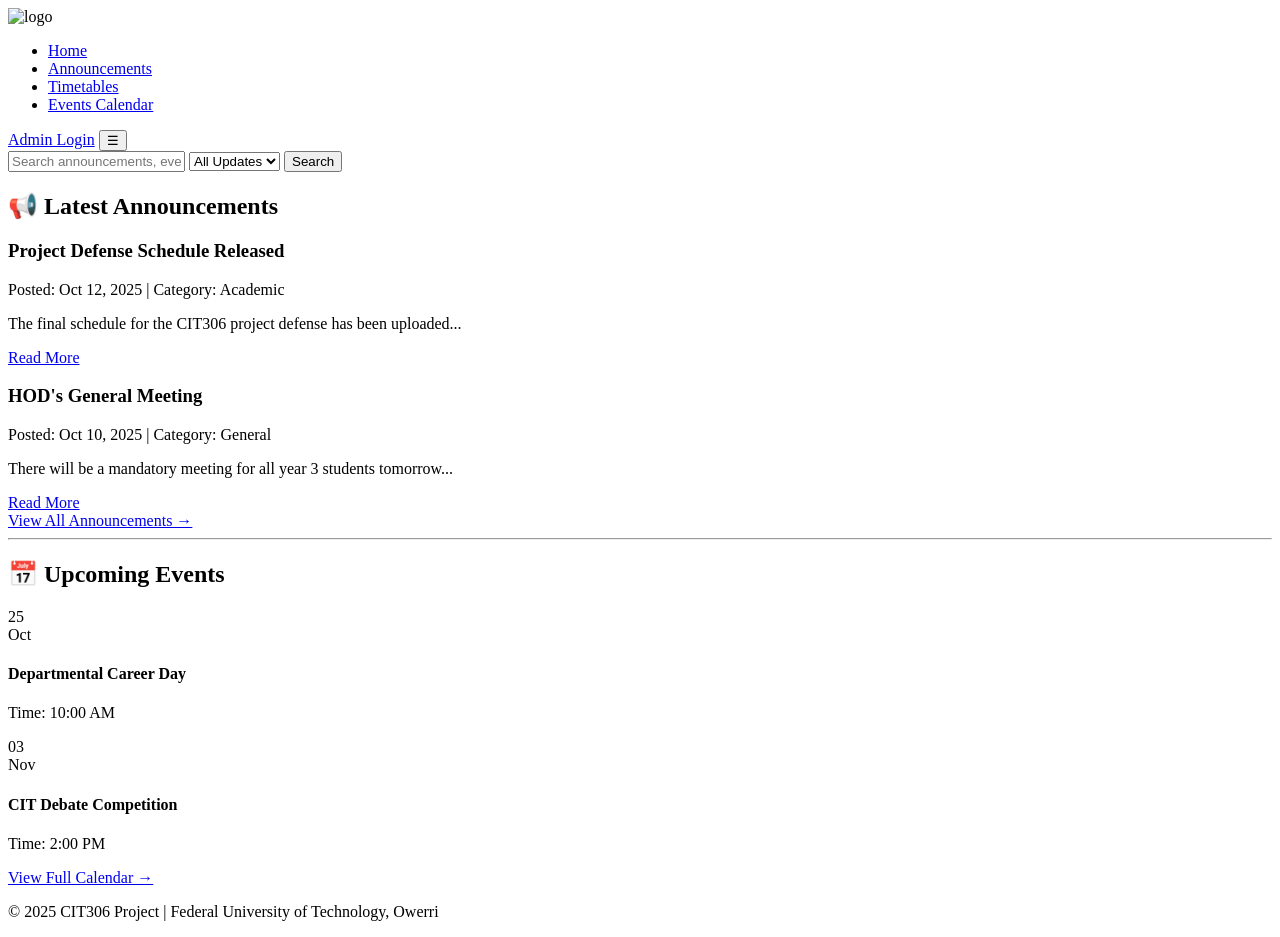
==== index.html @ 0664c2f0 "Add files via upload main pages" ====
<!DOCTYPE html>
<html lang="en">
<head>
    <meta charset="UTF-8">
    <meta name="viewport" content="width=device-width, initial-scale=1.0">
    <title>Departmental Student Information Board</title>
    <link rel="stylesheet" href="assets/css/style.css">
    <link rel="stylesheet" href="assets/css/responsive.css">
</head>
<body>
    <header>
        <div class="logo">
            <img src="assets/images/logo.png" alt="logo">
        </div>
        <nav>
            <ul>
                <li><a href="index.html" class="active">Home</a></li>
                <li><a href="announcements.html">Announcements</a></li>
                <li><a href="timetable.html">Timetables</a></li>
                <li><a href="events.html">Events Calendar</a></li>
            </ul>
        </nav>
        <a href="admin-login.html" class="admin-link">Admin Login</a>
        <button class="menu-toggle">☰</button>
    </header>

    <main class="container">
        <section class="search-filter-bar">
            <input type="text" id="search-input" placeholder="Search announcements, events...">
            <select id="filter-category">
                <option value="">All Updates</option>
                <option value="academic">Academic</option>
                <option value="event">Events</option>
                <option value="general">General</option>
            </select>
            <button onclick="performSearch()">Search</button>
        </section>

        <section class="info-board">
            <h2>📢 Latest Announcements</h2>
            <div id="announcements-list" class="card-container">
                <article class="notice-card">
                    <h3>Project Defense Schedule Released</h3>
                    <p class="date">Posted: Oct 12, 2025 | Category: Academic</p>
                    <p>The final schedule for the CIT306 project defense has been uploaded...</p>
                    <a href="#" class="read-more">Read More</a>
                </article>
                <article class="notice-card">
                    <h3>HOD's General Meeting</h3>
                    <p class="date">Posted: Oct 10, 2025 | Category: General</p>
                    <p>There will be a mandatory meeting for all year 3 students tomorrow...</p>
                    <a href="#" class="read-more">Read More</a>
                </article>
            </div>
            <a href="announcements.html" class="view-all-btn">View All Announcements →</a>

            <hr>

            <h2>📅 Upcoming Events</h2>
            <div id="events-preview" class="event-preview-container">
                <div class="event-item">
                    <span class="event-date">25<br>Oct</span>
                    <h4>Departmental Career Day</h4>
                    <p>Time: 10:00 AM</p>
                </div>
                <div class="event-item">
                    <span class="event-date">03<br>Nov</span>
                    <h4>CIT Debate Competition</h4>
                    <p>Time: 2:00 PM</p>
                </div>
            </div>
            <a href="events.html" class="view-all-btn">View Full Calendar →</a>
        </section>
    </main>

    <footer>
        <p>© <span id="currentYear">2025</span> CIT306 Project | Federal University of Technology, Owerri</p>
    </footer>

    <script src="assets/js/main.js"></script>
</body>
</html>
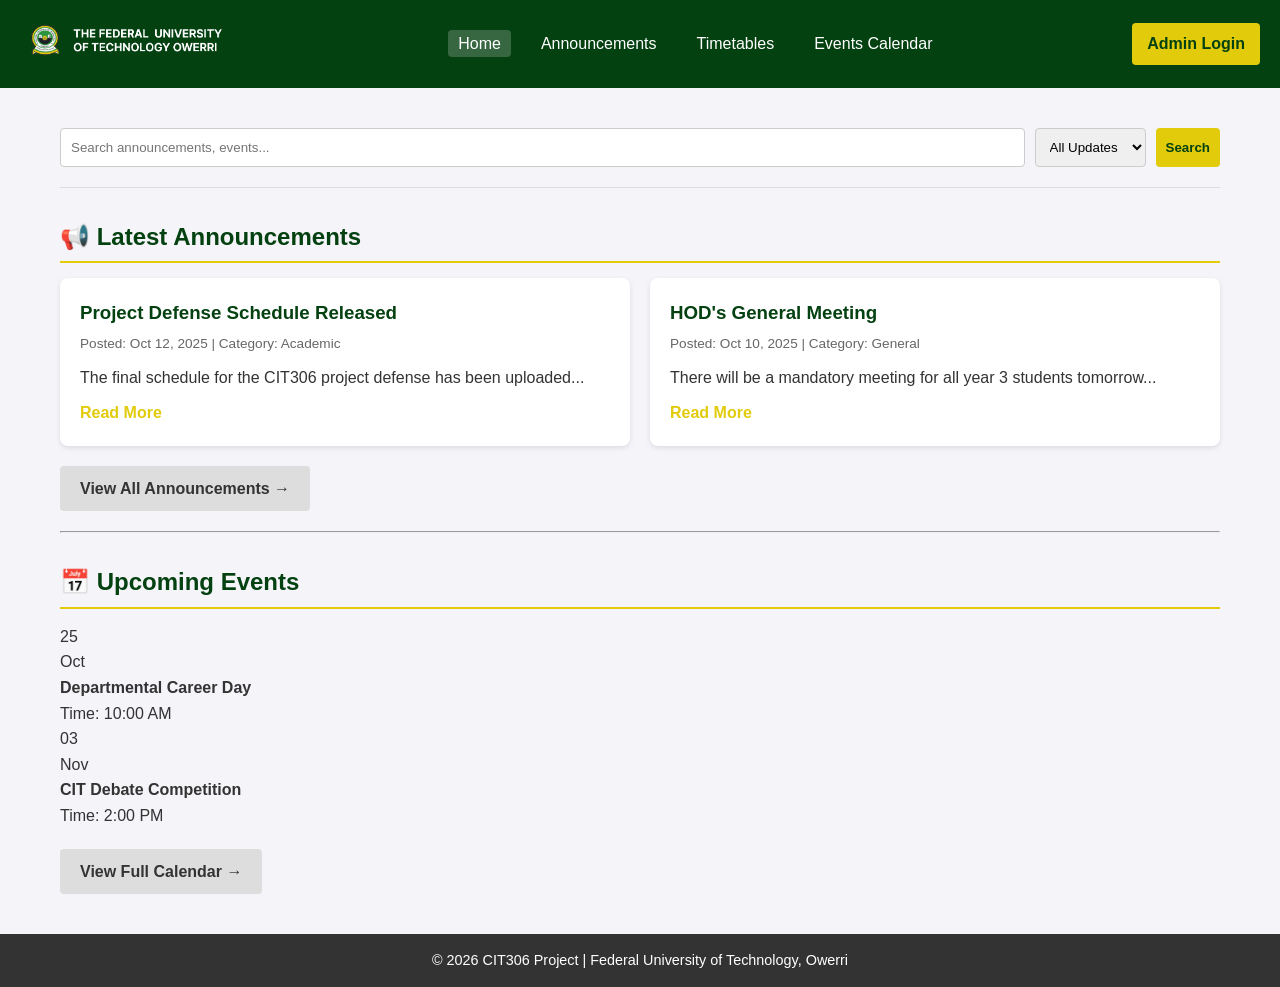
==== commit 14cabf86: "Completed js" ====
--- a/index.html
+++ b/index.html
@@ -1,82 +1,82 @@
-<!DOCTYPE html>
-<html lang="en">
-<head>
-    <meta charset="UTF-8">
-    <meta name="viewport" content="width=device-width, initial-scale=1.0">
-    <title>Departmental Student Information Board</title>
-    <link rel="stylesheet" href="assets/css/style.css">
-    <link rel="stylesheet" href="assets/css/responsive.css">
-</head>
-<body>
-    <header>
-        <div class="logo">
-            <img src="assets/images/logo.png" alt="logo">
-        </div>
-        <nav>
-            <ul>
-                <li><a href="index.html" class="active">Home</a></li>
-                <li><a href="announcements.html">Announcements</a></li>
-                <li><a href="timetable.html">Timetables</a></li>
-                <li><a href="events.html">Events Calendar</a></li>
-            </ul>
-        </nav>
-        <a href="admin-login.html" class="admin-link">Admin Login</a>
-        <button class="menu-toggle">☰</button>
-    </header>
-
-    <main class="container">
-        <section class="search-filter-bar">
-            <input type="text" id="search-input" placeholder="Search announcements, events...">
-            <select id="filter-category">
-                <option value="">All Updates</option>
-                <option value="academic">Academic</option>
-                <option value="event">Events</option>
-                <option value="general">General</option>
-            </select>
-            <button onclick="performSearch()">Search</button>
-        </section>
-
-        <section class="info-board">
-            <h2>📢 Latest Announcements</h2>
-            <div id="announcements-list" class="card-container">
-                <article class="notice-card">
-                    <h3>Project Defense Schedule Released</h3>
-                    <p class="date">Posted: Oct 12, 2025 | Category: Academic</p>
-                    <p>The final schedule for the CIT306 project defense has been uploaded...</p>
-                    <a href="#" class="read-more">Read More</a>
-                </article>
-                <article class="notice-card">
-                    <h3>HOD's General Meeting</h3>
-                    <p class="date">Posted: Oct 10, 2025 | Category: General</p>
-                    <p>There will be a mandatory meeting for all year 3 students tomorrow...</p>
-                    <a href="#" class="read-more">Read More</a>
-                </article>
-            </div>
-            <a href="announcements.html" class="view-all-btn">View All Announcements →</a>
-
-            <hr>
-
-            <h2>📅 Upcoming Events</h2>
-            <div id="events-preview" class="event-preview-container">
-                <div class="event-item">
-                    <span class="event-date">25<br>Oct</span>
-                    <h4>Departmental Career Day</h4>
-                    <p>Time: 10:00 AM</p>
-                </div>
-                <div class="event-item">
-                    <span class="event-date">03<br>Nov</span>
-                    <h4>CIT Debate Competition</h4>
-                    <p>Time: 2:00 PM</p>
-                </div>
-            </div>
-            <a href="events.html" class="view-all-btn">View Full Calendar →</a>
-        </section>
-    </main>
-
-    <footer>
-        <p>© <span id="currentYear">2025</span> CIT306 Project | Federal University of Technology, Owerri</p>
-    </footer>
-
-    <script src="assets/js/main.js"></script>
-</body>
+<!DOCTYPE html>
+<html lang="en">
+<head>
+    <meta charset="UTF-8">
+    <meta name="viewport" content="width=device-width, initial-scale=1.0">
+    <title>Departmental Student Information Board</title>
+    <link rel="stylesheet" href="assets/css/style.css">
+    <link rel="stylesheet" href="assets/css/responsive.css">
+</head>
+<body>
+    <header>
+        <div class="logo">
+            <img src="assets/images/logo.png" alt="logo">
+        </div>
+        <nav>
+            <ul>
+                <li><a href="index.html" class="active">Home</a></li>
+                <li><a href="announcements.html">Announcements</a></li>
+                <li><a href="timetable.html">Timetables</a></li>
+                <li><a href="events.html">Events Calendar</a></li>
+            </ul>
+        </nav>
+        <a href="admin-login.html" class="admin-link">Admin Login</a>
+        <button class="menu-toggle">☰</button>
+    </header>
+
+    <main class="container">
+        <section class="search-filter-bar">
+            <input type="text" id="search-input" placeholder="Search announcements, events...">
+            <select id="filter-category">
+                <option value="">All Updates</option>
+                <option value="academic">Academic</option>
+                <option value="event">Events</option>
+                <option value="general">General</option>
+            </select>
+            <button onclick="performSearch()">Search</button>
+        </section>
+
+        <section class="info-board">
+            <h2>📢 Latest Announcements</h2>
+            <div id="announcements-list" class="card-container">
+                <article class="notice-card">
+                    <h3>Project Defense Schedule Released</h3>
+                    <p class="date">Posted: Oct 12, 2025 | Category: Academic</p>
+                    <p>The final schedule for the CIT306 project defense has been uploaded...</p>
+                    <a href="#" class="read-more">Read More</a>
+                </article>
+                <article class="notice-card">
+                    <h3>HOD's General Meeting</h3>
+                    <p class="date">Posted: Oct 10, 2025 | Category: General</p>
+                    <p>There will be a mandatory meeting for all year 3 students tomorrow...</p>
+                    <a href="#" class="read-more">Read More</a>
+                </article>
+            </div>
+            <a href="announcements.html" class="view-all-btn">View All Announcements →</a>
+
+            <hr>
+
+            <h2>📅 Upcoming Events</h2>
+            <div id="events-preview" class="event-preview-container">
+                <div class="event-item">
+                    <span class="event-date">25<br>Oct</span>
+                    <h4>Departmental Career Day</h4>
+                    <p>Time: 10:00 AM</p>
+                </div>
+                <div class="event-item">
+                    <span class="event-date">03<br>Nov</span>
+                    <h4>CIT Debate Competition</h4>
+                    <p>Time: 2:00 PM</p>
+                </div>
+            </div>
+            <a href="events.html" class="view-all-btn">View Full Calendar →</a>
+        </section>
+    </main>
+
+    <footer>
+        <p>© <span id="currentYear">2025</span> CIT306 Project | Federal University of Technology, Owerri</p>
+    </footer>
+
+    <script src="assets/js/main.js"></script>
+</body>
 </html>
--- a/assets/css/style.css
+++ b/assets/css/style.css
@@ -0,0 +1,643 @@
+/* General Resets */
+:root {
+    --primary-color: #044111; /* FUTO Dark Green */
+    --accent-color: #e1cb0a; /* FUTO Light Yellow */
+    --secondary-color: #0a993a; /* FUTO Light Green */
+    --text-color: #333;
+    --bg-color: #f4f4f9;
+}
+
+* {
+    box-sizing: border-box;
+    margin: 0;
+    padding: 0;
+    font-family: sans-serif;
+}
+
+body {
+    background-color: var(--bg-color);
+    color: var(--text-color);
+    line-height: 1.6;
+}
+
+.container {
+    max-width: 1200px;
+    margin: 20px auto;
+    padding: 0 20px;
+}
+
+/* --- Header & Navigation --- */
+header {
+    background-color: var(--primary-color);
+    color: white;
+    padding: 15px 20px;
+    display: flex;
+    justify-content: space-between;
+    align-items: center;
+}
+
+header img {
+    height: 50px;
+}
+
+header nav ul {
+    list-style: none;
+    display: flex;
+}
+
+header nav ul li {
+    margin-left: 20px;
+}
+
+header nav ul li a {
+    color: white;
+    text-decoration: none;
+    padding: 5px 10px;
+    border-radius: 4px;
+    transition: background-color 0.3s;
+}
+
+header nav ul li a:hover,
+header nav ul li a.active {
+    background-color: rgba(255, 255, 255, 0.2);
+}
+
+.admin-link {
+    background-color: var(--accent-color);
+    color: var(--primary-color);
+    padding: 8px 15px;
+    text-decoration: none;
+    border-radius: 4px;
+    font-weight: bold;
+}
+
+.menu-toggle {
+    display: none; /* Hide on desktop */
+}
+
+/* --- Search Bar --- */
+.search-filter-bar {
+    display: flex;
+    gap: 10px;
+    padding: 20px 0;
+    border-bottom: 1px solid #ddd;
+    margin-bottom: 20px;
+}
+
+.search-filter-bar input,
+.search-filter-bar select,
+.search-filter-bar button {
+    padding: 10px;
+    border: 1px solid #ccc;
+    border-radius: 4px;
+}
+
+.search-filter-bar input {
+    flex-grow: 1;
+}
+
+.search-filter-bar button {
+    background-color: var(--accent-color);
+    color: var(--primary-color);
+    cursor: pointer;
+    font-weight: bold;
+    border: none;
+}
+
+/* --- Info Board (Cards) --- */
+.info-board h2 {
+    color: var(--primary-color);
+    margin-top: 30px;
+    margin-bottom: 15px;
+    border-bottom: 2px solid var(--accent-color);
+    padding-bottom: 5px;
+}
+
+.card-container {
+    display: grid;
+    grid-template-columns: repeat(auto-fit, minmax(300px, 1fr));
+    gap: 20px;
+}
+
+.notice-card {
+    background-color: white;
+    padding: 20px;
+    border-radius: 8px;
+    box-shadow: 0 2px 5px rgba(0, 0, 0, 0.1);
+    transition: transform 0.2s;
+}
+
+.notice-card:hover {
+    transform: translateY(-5px);
+}
+
+.notice-card h3 {
+    color: var(--primary-color);
+    margin-bottom: 5px;
+}
+
+.notice-card .date {
+    font-size: 0.85em;
+    color: #666;
+    margin-bottom: 10px;
+    display: block;
+}
+
+.read-more {
+    color: var(--accent-color);
+    text-decoration: none;
+    font-weight: bold;
+    display: inline-block;
+    margin-top: 10px;
+}
+
+.view-all-btn {
+    display: block;
+    width: fit-content;
+    margin: 20px 0;
+    padding: 10px 20px;
+    background-color: #ddd;
+    color: var(--text-color);
+    text-decoration: none;
+    border-radius: 4px;
+    font-weight: bold;
+}
+
+/* --- Admin Form Styles --- */
+.admin-form {
+    background-color: white;
+    padding: 30px;
+    border-radius: 8px;
+    box-shadow: 0 4px 8px rgba(0, 0, 0, 0.1);
+}
+
+.form-group {
+    margin-bottom: 20px;
+}
+
+.form-group label {
+    display: block;
+    font-weight: bold;
+    margin-bottom: 5px;
+    color: var(--primary-color);
+}
+
+.form-group input[type="text"],
+.form-group input[type="date"],
+.form-group select,
+.form-group textarea {
+    width: 100%;
+    padding: 10px;
+    border: 1px solid #ccc;
+    border-radius: 4px;
+    font-size: 1em;
+}
+
+.submit-btn {
+    background-color: var(--primary-color);
+    color: white;
+    padding: 12px 25px;
+    border: none;
+    border-radius: 4px;
+    cursor: pointer;
+    font-size: 1.1em;
+    margin-right: 10px;
+}
+
+.reset-btn {
+    background-color: #aaa;
+    color: white;
+    padding: 12px 25px;
+    border: none;
+    border-radius: 4px;
+    cursor: pointer;
+    font-size: 1.1em;
+}
+/* --- Announcement Full List Styles --- */
+.full-list-container {
+    display: flex;
+    flex-direction: column;
+    gap: 15px;
+    padding-top: 20px;
+}
+
+.full-notice-card {
+    background-color: white;
+    padding: 20px;
+    border-left: 5px solid var(--primary-color); /* Highlight color */
+    border-radius: 8px;
+    box-shadow: 0 1px 3px rgba(0, 0, 0, 0.08);
+    transition: box-shadow 0.2s;
+}
+
+.full-notice-card:hover {
+    box-shadow: 0 4px 8px rgba(0, 0, 0, 0.1);
+}
+
+.full-notice-card h2 {
+    color: var(--primary-color);
+    font-size: 1.4em;
+    margin-bottom: 5px;
+}
+
+.card-header {
+    display: flex;
+    justify-content: space-between;
+    align-items: flex-start;
+}
+
+.category-tag {
+    font-size: 0.8em;
+    font-weight: bold;
+    color: white;
+    padding: 4px 8px;
+    border-radius: 4px;
+    text-transform: uppercase;
+}
+
+.category-tag.academic { background-color: #e67e22; } /* Orange */
+.category-tag.general { background-color: #27ae60; }  /* Green */
+.category-tag.admin { background-color: #c0392b; }   /* Red */
+
+.card-meta {
+    font-size: 0.9em;
+    color: #777;
+    margin-bottom: 15px;
+}
+
+.card-meta span {
+    margin-right: 15px;
+}
+
+.card-snippet p {
+    margin-bottom: 10px;
+}
+
+.read-more-link {
+    color: var(--accent-color);
+    text-decoration: none;
+    font-weight: bold;
+}
+
+.archive-link {
+    background-color: #e0e0e0;
+    color: #333;
+}
+
+/* --- Events Page Layout --- */
+.events-content-grid {
+    display: grid;
+    grid-template-columns: 1fr; /* Default to single column for mobile */
+    gap: 30px;
+    margin-top: 20px;
+}
+
+/* Adjust for larger screens */
+@media (min-width: 768px) {
+    .events-content-grid {
+        grid-template-columns: 1fr 1.5fr; /* Calendar takes 1 part, list takes 1.5 parts */
+    }
+}
+
+.calendar-panel {
+    padding: 15px;
+    background-color: #eaf1f7; /* Light blue background for calendar panel */
+    border-radius: 8px;
+}
+
+/* --- Event Card Styles --- */
+.event-card-container {
+    display: flex;
+    flex-direction: column;
+    gap: 10px;
+}
+
+.event-card {
+    display: flex;
+    align-items: center;
+    background-color: white;
+    padding: 15px;
+    border-left: 5px solid var(--accent-color); /* Highlight with gold/orange */
+    border-radius: 4px;
+    box-shadow: 0 1px 3px rgba(0, 0, 0, 0.05);
+    transition: transform 0.2s;
+}
+
+.event-card:hover {
+    transform: translateX(5px);
+    box-shadow: 0 4px 8px rgba(0, 0, 0, 0.1);
+}
+
+.event-date-box {
+    text-align: center;
+    min-width: 60px;
+    padding: 5px;
+    margin-right: 15px;
+    background-color: var(--primary-color);
+    color: white;
+    border-radius: 4px;
+}
+
+.event-date-box .month {
+    display: block;
+    font-size: 0.8em;
+    font-weight: bold;
+}
+
+.event-date-box .day {
+    display: block;
+    font-size: 1.5em;
+    font-weight: 900;
+}
+
+.event-details {
+    flex-grow: 1;
+}
+
+.event-details h3 {
+    font-size: 1.1em;
+    color: var(--primary-color);
+    margin: 0;
+}
+
+.event-details .time-location {
+    font-size: 0.9em;
+    color: #666;
+    margin-bottom: 5px;
+}
+
+.event-card .details-link {
+    font-size: 0.9em;
+    color: var(--accent-color);
+    text-decoration: none;
+    white-space: nowrap;
+    margin-left: 10px;
+}
+
+/* --- Timetable List Styles --- */
+.timetable-list-container {
+    display: flex;
+    flex-direction: column;
+    gap: 15px;
+    padding-top: 20px;
+}
+
+.timetable-card {
+    display: flex;
+    align-items: center;
+    background-color: white;
+    padding: 20px;
+    border: 1px solid #ddd;
+    border-radius: 8px;
+    box-shadow: 0 2px 5px rgba(0, 0, 0, 0.05);
+    transition: border-color 0.2s;
+}
+
+.timetable-card:hover {
+    border-color: var(--primary-color);
+}
+
+.file-icon {
+    font-size: 3em;
+    color: var(--accent-color); /* Use accent color for the icon */
+    margin-right: 20px;
+}
+
+.timetable-info {
+    flex-grow: 1;
+}
+
+.timetable-info h2 {
+    font-size: 1.2em;
+    color: #333;
+    margin-bottom: 5px;
+}
+
+.timetable-info .meta {
+    font-size: 0.9em;
+    color: #666;
+    margin-bottom: 5px;
+}
+
+.timetable-info .description {
+    font-size: 0.95em;
+    color: #444;
+}
+
+.timetable-actions {
+    margin-left: 20px;
+}
+
+.view-btn {
+    display: inline-block;
+    padding: 10px 15px;
+    background-color: var(--primary-color);
+    color: white;
+    text-decoration: none;
+    border-radius: 4px;
+    font-weight: bold;
+    transition: background-color 0.2s;
+}
+
+.view-btn:hover {
+    background-color: var(--accent-color);
+}
+
+/* Responsive adjustment for small screens */
+@media (max-width: 600px) {
+    .timetable-card {
+        flex-direction: column;
+        align-items: flex-start;
+    }
+    .file-icon {
+        margin-bottom: 10px;
+    }
+    .timetable-actions {
+        margin-top: 15px;
+        margin-left: 0;
+        width: 100%;
+    }
+    .view-btn {
+        display: block;
+        text-align: center;
+    }
+}
+
+/* --- Admin Login Specific Styles --- */
+.admin-body {
+    background-color: #f4f7f9; /* Light, neutral background */
+    display: flex;
+    justify-content: center;
+    align-items: center;
+    min-height: 100vh;
+    margin: 0;
+}
+
+.login-container {
+    width: 100%;
+    max-width: 400px;
+    padding: 20px;
+}
+
+.login-card {
+    background: white;
+    padding: 30px;
+    border-radius: 10px;
+    box-shadow: 0 10px 25px rgba(0, 0, 0, 0.1);
+    text-align: center;
+}
+
+.logo-mini h1 {
+    color: var(--primary-color);
+    font-size: 1.8em;
+    margin-bottom: 5px;
+}
+
+.login-card h2 {
+    font-size: 1.5em;
+    color: #333;
+    margin-top: 0;
+    margin-bottom: 20px;
+}
+
+.login-card .warning {
+    color: #e74c3c; /* Red color for warning */
+    font-size: 0.9em;
+    margin-bottom: 25px;
+}
+
+.form-group {
+    text-align: left;
+    margin-bottom: 15px;
+}
+
+.form-group label {
+    display: block;
+    font-weight: bold;
+    margin-bottom: 5px;
+    color: #555;
+}
+
+.form-group input[type="text"],
+.form-group input[type="password"] {
+    width: 100%;
+    padding: 12px;
+    border: 1px solid #ddd;
+    border-radius: 6px;
+    box-sizing: border-box; /* Includes padding and border in the element's total width and height */
+    transition: border-color 0.2s;
+}
+
+.form-group input:focus {
+    border-color: var(--accent-color);
+    outline: none;
+}
+
+#login-btn {
+    width: 100%;
+    padding: 12px;
+    background-color: var(--primary-color);
+    color: white;
+    font-size: 1em;
+    font-weight: bold;
+    border: none;
+    border-radius: 6px;
+    cursor: pointer;
+    transition: background-color 0.2s;
+    margin-top: 10px;
+}
+
+#login-btn:hover {
+    background-color: var(--accent-color);
+}
+
+.back-link {
+    margin-top: 20px;
+    font-size: 0.9em;
+}
+
+.back-link a {
+    color: #666;
+}
+
+/* Status Message Styling */
+.status-message {
+    padding: 10px;
+    margin-bottom: 15px;
+    border-radius: 4px;
+    font-weight: bold;
+    text-align: center;
+}
+.status-message.error {
+    background-color: #fdd;
+    color: #c0392b;
+    border: 1px solid #e74c3c;
+}
+.status-message.success {
+    background-color: #dfd;
+    color: #27ae60;
+    border: 1px solid #2ecc71;
+}
+
+/* --- Detail View Styles --- */
+.detail-view {
+    padding-top: 20px;
+}
+
+.back-link-btn {
+    background: none;
+    border: none;
+    color: var(--accent-color);
+    font-size: 1em;
+    font-weight: bold;
+    cursor: pointer;
+    margin-bottom: 20px;
+}
+
+.full-detail-card {
+    background-color: white;
+    padding: 30px;
+    border-radius: 8px;
+    box-shadow: 0 4px 12px rgba(0, 0, 0, 0.1);
+}
+
+.full-detail-card h1 {
+    color: var(--primary-color);
+    font-size: 2em;
+    margin-top: 0;
+    border-bottom: 2px solid #f0f0f0;
+    padding-bottom: 10px;
+    margin-bottom: 15px;
+}
+
+.detail-meta {
+    font-size: 0.9em;
+    color: #6c757d;
+    margin-bottom: 25px;
+    line-height: 1.8;
+}
+
+.detail-body {
+    line-height: 1.8;
+    color: #343a40;
+}
+
+.detail-body p {
+    margin-bottom: 1.5em;
+    text-align: justify;
+}
+
+.detail-meta strong {
+    color: var(--accent-color);
+    font-weight: 600;
+}
+
+/* --- Footer --- */
+footer {
+    text-align: center;
+    padding: 15px 0;
+    background-color: #333;
+    color: white;
+    font-size: 0.9em;
+    margin-top: 40px;
+}
--- a/assets/css/responsive.css
+++ b/assets/css/responsive.css
@@ -0,0 +1 @@
+ECHO is on.
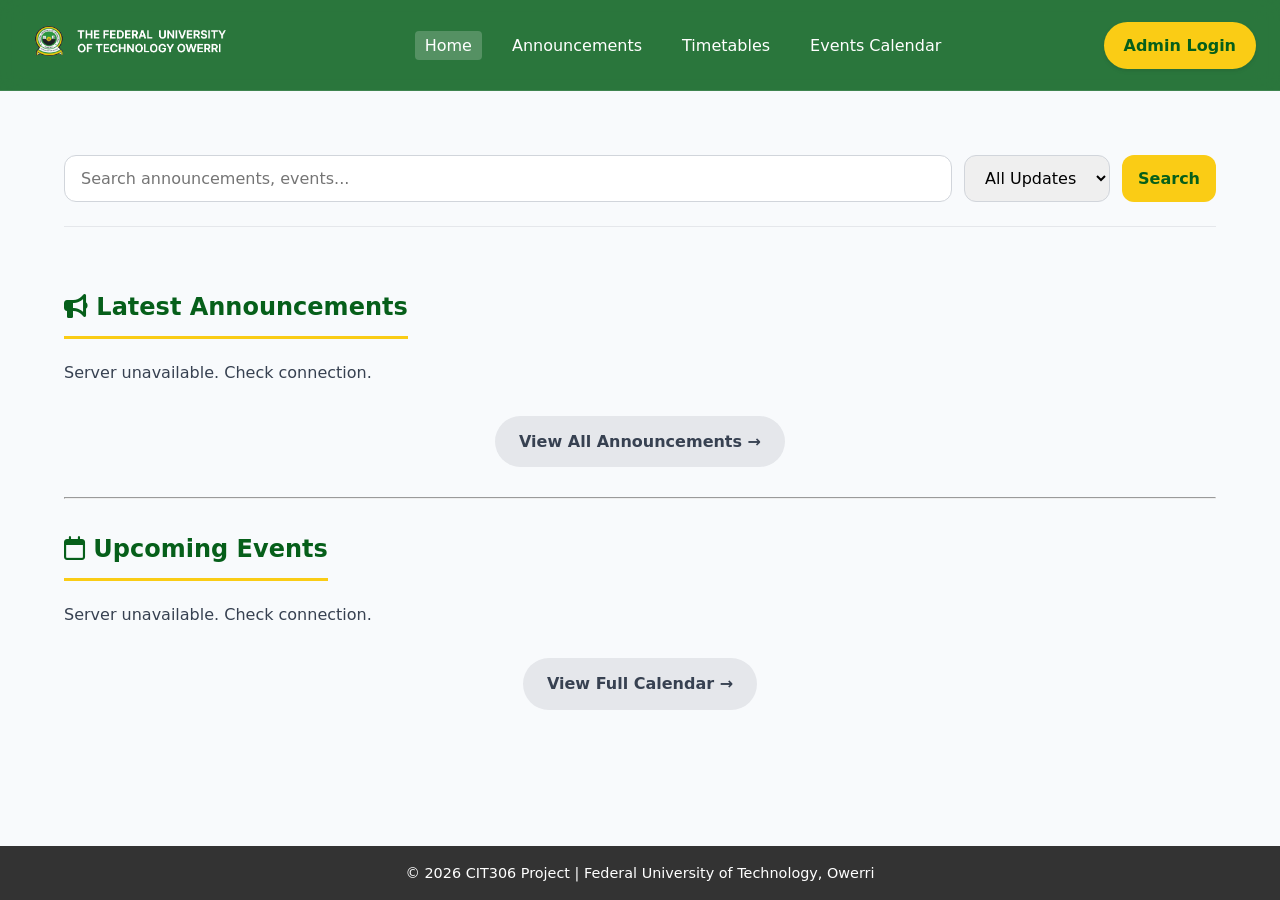
==== commit 9f403e1c: "Wired endpoints" ====
--- a/index.html
+++ b/index.html
@@ -4,6 +4,7 @@
     <meta charset="UTF-8">
     <meta name="viewport" content="width=device-width, initial-scale=1.0">
     <title>Departmental Student Information Board</title>
+    <link rel="stylesheet" href="https://cdnjs.cloudflare.com/ajax/libs/font-awesome/6.4.0/css/all.min.css">
     <link rel="stylesheet" href="assets/css/style.css">
     <link rel="stylesheet" href="assets/css/responsive.css">
 </head>
@@ -21,7 +22,7 @@
             </ul>
         </nav>
         <a href="admin-login.html" class="admin-link">Admin Login</a>
-        <button class="menu-toggle">☰</button>
+        <button class="menu-toggle"><i class="fa-solid fa-bars"></i></button>
     </header>
 
     <main class="container">
@@ -37,37 +38,17 @@
         </section>
 
         <section class="info-board">
-            <h2>📢 Latest Announcements</h2>
+            <h2><i class="fa-solid fa-bullhorn"></i> Latest Announcements</h2>
             <div id="announcements-list" class="card-container">
-                <article class="notice-card">
-                    <h3>Project Defense Schedule Released</h3>
-                    <p class="date">Posted: Oct 12, 2025 | Category: Academic</p>
-                    <p>The final schedule for the CIT306 project defense has been uploaded...</p>
-                    <a href="#" class="read-more">Read More</a>
-                </article>
-                <article class="notice-card">
-                    <h3>HOD's General Meeting</h3>
-                    <p class="date">Posted: Oct 10, 2025 | Category: General</p>
-                    <p>There will be a mandatory meeting for all year 3 students tomorrow...</p>
-                    <a href="#" class="read-more">Read More</a>
-                </article>
+                <div class="loading-container"><div class="spinner"></div><p>Loading latest announcements...</p></div>
             </div>
             <a href="announcements.html" class="view-all-btn">View All Announcements →</a>
 
             <hr>
 
-            <h2>📅 Upcoming Events</h2>
+            <h2><i class="fa-regular fa-calendar"></i> Upcoming Events</h2>
             <div id="events-preview" class="event-preview-container">
-                <div class="event-item">
-                    <span class="event-date">25<br>Oct</span>
-                    <h4>Departmental Career Day</h4>
-                    <p>Time: 10:00 AM</p>
-                </div>
-                <div class="event-item">
-                    <span class="event-date">03<br>Nov</span>
-                    <h4>CIT Debate Competition</h4>
-                    <p>Time: 2:00 PM</p>
-                </div>
+                <div class="loading-container"><div class="spinner"></div><p>Loading upcoming events...</p></div>
             </div>
             <a href="events.html" class="view-all-btn">View Full Calendar →</a>
         </section>
--- a/assets/css/style.css
+++ b/assets/css/style.css
@@ -1,45 +1,69 @@
 /* General Resets */
 :root {
-    --primary-color: #044111; /* FUTO Dark Green */
-    --accent-color: #e1cb0a; /* FUTO Light Yellow */
-    --secondary-color: #0a993a; /* FUTO Light Green */
-    --text-color: #333;
-    --bg-color: #f4f4f9;
+    /* Tweaked for modern contrast and vibrancy */
+    --primary-color: #065f1a; /* Modern Emerald/FUTO Green */
+    --primary-color-alpha: rgba(6, 95, 26, 0.85); /* For glassmorphism */
+    --accent-color: #facc15; /* Modern brighter yellow */
+    --accent-hover: #fef08a; /* Lighter yellow for hover states */
+    --secondary-color: #10b981; /* Sleek vibrant green */
+    --text-color: #374151; /* Softer dark gray (Tailwind gray-700) */
+    --text-light: #6b7280; /* Tailwind gray-500 */
+    --bg-color: #f8fafc; /* Modern slate off-white */
+    --card-bg: #ffffff;
+    --shadow-soft: 0 4px 6px -1px rgba(0, 0, 0, 0.05), 0 2px 4px -1px rgba(0, 0, 0, 0.03);
+    --shadow-hover: 0 20px 25px -5px rgba(0, 0, 0, 0.08), 0 10px 10px -5px rgba(0, 0, 0, 0.04);
+    --radius-sm: 8px;
+    --radius-md: 12px;
+    --radius-lg: 16px;
+    --radius-full: 9999px;
 }
 
 * {
     box-sizing: border-box;
     margin: 0;
     padding: 0;
-    font-family: sans-serif;
+    font-family: 'Inter', system-ui, -apple-system, sans-serif;
 }
 
 body {
     background-color: var(--bg-color);
     color: var(--text-color);
-    line-height: 1.6;
+    line-height: 1.7;
+    -webkit-font-smoothing: antialiased;
+    display: flex;
+    flex-direction: column;
+    min-height: 100vh;
 }
 
 .container {
     max-width: 1200px;
-    margin: 20px auto;
-    padding: 0 20px;
+    margin: 40px auto;
+    padding: 0 24px;
+    flex: 1;
+    width: 100%;
 }
 
 /* --- Header & Navigation --- */
 header {
-    background-color: var(--primary-color);
-    color: white;
-    padding: 15px 20px;
+    background-color: var(--primary-color-alpha);
+    backdrop-filter: blur(12px);
+    -webkit-backdrop-filter: blur(12px);
+    color: white;
+    padding: 16px 24px;
     display: flex;
     justify-content: space-between;
     align-items: center;
+    position: sticky;
+    top: 0;
+    z-index: 1000;
+    border-bottom: 1px solid rgba(255, 255, 255, 0.1);
 }
 
 header img {
     height: 50px;
 }
 
+/* Desktop Navigation - Hidden on small screens */
 header nav ul {
     list-style: none;
     display: flex;
@@ -65,31 +89,81 @@
 .admin-link {
     background-color: var(--accent-color);
     color: var(--primary-color);
-    padding: 8px 15px;
+    padding: 10px 20px;
     text-decoration: none;
-    border-radius: 4px;
-    font-weight: bold;
+    border-radius: var(--radius-full);
+    font-weight: 600;
+    transition: all 0.2s ease;
+    box-shadow: 0 2px 4px rgba(0,0,0,0.1);
+}
+
+.admin-link:hover {
+    background-color: var(--accent-hover);
+    transform: translateY(-1px);
+    box-shadow: var(--shadow-soft);
 }
 
 .menu-toggle {
-    display: none; /* Hide on desktop */
+    display: none; /* Hidden by default on desktop */
+    background: none;
+    border: none;
+    color: white;
+    font-size: 1.5em;
+    cursor: pointer;
+}
+
+/* Mobile-specific menu styles (starts hidden) */
+#mobile-menu {
+    display: none;
+    position: absolute;
+    top: 80px; /* Below the header */
+    left: 0;
+    right: 0;
+    background-color: var(--primary-color);
+    padding: 10px 20px;
+    z-index: 100;
+    box-shadow: 0 4px 8px rgba(0, 0, 0, 0.2);
+}
+
+#mobile-menu ul {
+    list-style: none;
+    display: flex;
+    flex-direction: column;
+    gap: 10px;
+}
+
+#mobile-menu a {
+    color: white;
+    text-decoration: none;
+    display: block;
+    padding: 10px;
+    border-bottom: 1px solid rgba(255, 255, 255, 0.1);
 }
 
 /* --- Search Bar --- */
 .search-filter-bar {
     display: flex;
-    gap: 10px;
-    padding: 20px 0;
-    border-bottom: 1px solid #ddd;
-    margin-bottom: 20px;
+    gap: 12px;
+    padding: 24px 0;
+    border-bottom: 1px solid #e5e7eb;
+    margin-bottom: 30px;
 }
 
 .search-filter-bar input,
 .search-filter-bar select,
 .search-filter-bar button {
-    padding: 10px;
-    border: 1px solid #ccc;
-    border-radius: 4px;
+    padding: 12px 16px;
+    border: 1px solid #d1d5db;
+    border-radius: var(--radius-md);
+    font-size: 1rem;
+    outline: none;
+    transition: all 0.2s ease;
+}
+
+.search-filter-bar input:focus,
+.search-filter-bar select:focus {
+    border-color: var(--secondary-color);
+    box-shadow: 0 0 0 3px rgba(16, 185, 129, 0.2);
 }
 
 .search-filter-bar input {
@@ -100,97 +174,147 @@
     background-color: var(--accent-color);
     color: var(--primary-color);
     cursor: pointer;
-    font-weight: bold;
+    font-weight: 600;
     border: none;
 }
-
-/* --- Info Board (Cards) --- */
-.info-board h2 {
+.search-filter-bar button:hover {
+    background-color: var(--accent-hover);
+    transform: translateY(-1px);
+    box-shadow: var(--shadow-soft);
+}
+
+/* --- Info Board & Section Headers --- */
+.info-board h2,
+.section-header h2 {
     color: var(--primary-color);
     margin-top: 30px;
-    margin-bottom: 15px;
-    border-bottom: 2px solid var(--accent-color);
-    padding-bottom: 5px;
+    margin-bottom: 20px;
+    border-bottom: 3px solid var(--accent-color);
+    padding-bottom: 8px;
+    display: inline-block;
+}
+
+.section-header {
+    margin-bottom: 24px;
+}
+.section-header p {
+    color: var(--text-light);
+    font-size: 1.1rem;
+    margin-top: 8px;
 }
 
 .card-container {
     display: grid;
     grid-template-columns: repeat(auto-fit, minmax(300px, 1fr));
-    gap: 20px;
+    gap: 24px;
+}
+
+/* Dashboard Card Grid - Responsive */
+.dashboard-cards {
+    display: grid;
+    grid-template-columns: repeat(auto-fit, minmax(280px, 1fr));
+    gap: 24px;
+    margin-top: 30px;
 }
 
 .notice-card {
-    background-color: white;
-    padding: 20px;
-    border-radius: 8px;
-    box-shadow: 0 2px 5px rgba(0, 0, 0, 0.1);
-    transition: transform 0.2s;
+    background-color: var(--card-bg);
+    padding: 24px;
+    border-radius: var(--radius-lg);
+    box-shadow: var(--shadow-soft);
+    transition: all 0.3s ease;
+    border: 1px solid #f1f5f9;
 }
 
 .notice-card:hover {
-    transform: translateY(-5px);
+    transform: translateY(-4px);
+    box-shadow: var(--shadow-hover);
+    border-color: #e2e8f0;
 }
 
 .notice-card h3 {
     color: var(--primary-color);
-    margin-bottom: 5px;
+    margin-bottom: 8px;
+    font-size: 1.25rem;
 }
 
 .notice-card .date {
     font-size: 0.85em;
-    color: #666;
-    margin-bottom: 10px;
+    color: var(--text-light);
+    margin-bottom: 12px;
     display: block;
+    font-weight: 500;
 }
 
 .read-more {
-    color: var(--accent-color);
+    color: var(--secondary-color); /* better contrast than yellow for text links */
     text-decoration: none;
-    font-weight: bold;
+    font-weight: 600;
     display: inline-block;
-    margin-top: 10px;
+    margin-top: 12px;
+    transition: color 0.2s ease;
+}
+.read-more:hover {
+    color: var(--primary-color);
+    text-decoration: underline;
 }
 
 .view-all-btn {
     display: block;
     width: fit-content;
-    margin: 20px 0;
-    padding: 10px 20px;
-    background-color: #ddd;
+    margin: 30px auto;
+    padding: 12px 24px;
+    background-color: #e5e7eb;
     color: var(--text-color);
     text-decoration: none;
-    border-radius: 4px;
-    font-weight: bold;
+    border-radius: var(--radius-full);
+    font-weight: 600;
+    transition: all 0.2s ease;
+}
+.view-all-btn:hover {
+    background-color: #d1d5db;
+    transform: translateY(-2px);
 }
 
 /* --- Admin Form Styles --- */
 .admin-form {
-    background-color: white;
-    padding: 30px;
-    border-radius: 8px;
-    box-shadow: 0 4px 8px rgba(0, 0, 0, 0.1);
+    background-color: var(--card-bg);
+    padding: 40px;
+    border-radius: var(--radius-lg);
+    box-shadow: var(--shadow-hover);
+    border: 1px solid #f1f5f9;
 }
 
 .form-group {
-    margin-bottom: 20px;
+    margin-bottom: 24px;
 }
 
 .form-group label {
     display: block;
-    font-weight: bold;
-    margin-bottom: 5px;
+    font-weight: 600;
+    margin-bottom: 8px;
     color: var(--primary-color);
 }
 
 .form-group input[type="text"],
 .form-group input[type="date"],
 .form-group select,
-.form-group textarea {
+.form-group textarea,
+.form-group input[type="url"] {
     width: 100%;
-    padding: 10px;
-    border: 1px solid #ccc;
-    border-radius: 4px;
-    font-size: 1em;
+    padding: 12px 16px;
+    border: 1px solid #d1d5db;
+    border-radius: var(--radius-md);
+    font-size: 1rem;
+    outline: none;
+    transition: all 0.2s ease;
+}
+
+.form-group input:focus,
+.form-group select:focus,
+.form-group textarea:focus {
+    border-color: var(--secondary-color);
+    box-shadow: 0 0 0 3px rgba(16, 185, 129, 0.2);
 }
 
 .submit-btn {
@@ -202,6 +326,10 @@
     cursor: pointer;
     font-size: 1.1em;
     margin-right: 10px;
+    transition: background-color 0.2s;
+}
+.submit-btn:hover {
+    background-color: var(--secondary-color);
 }
 
 .reset-btn {
@@ -212,31 +340,42 @@
     border-radius: 4px;
     cursor: pointer;
     font-size: 1.1em;
-}
+    transition: background-color 0.2s;
+}
+.reset-btn:hover {
+    background-color: #888;
+}
+
 /* --- Announcement Full List Styles --- */
 .full-list-container {
     display: flex;
     flex-direction: column;
-    gap: 15px;
-    padding-top: 20px;
+    gap: 20px;
+    padding-top: 24px;
 }
 
 .full-notice-card {
-    background-color: white;
-    padding: 20px;
-    border-left: 5px solid var(--primary-color); /* Highlight color */
-    border-radius: 8px;
-    box-shadow: 0 1px 3px rgba(0, 0, 0, 0.08);
-    transition: box-shadow 0.2s;
+    background-color: var(--card-bg);
+    padding: 24px;
+    border-left: 6px solid var(--primary-color);
+    border-radius: var(--radius-md);
+    box-shadow: var(--shadow-soft);
+    transition: all 0.3s ease;
+    border-top: 1px solid #f1f5f9;
+    border-right: 1px solid #f1f5f9;
+    border-bottom: 1px solid #f1f5f9;
 }
 
 .full-notice-card:hover {
-    box-shadow: 0 4px 8px rgba(0, 0, 0, 0.1);
+    transform: translateX(4px);
+    box-shadow: var(--shadow-hover);
+    border-color: #e2e8f0;
 }
 
 .full-notice-card h2 {
     color: var(--primary-color);
     font-size: 1.4em;
+    margin-top: 0;
     margin-bottom: 5px;
 }
 
@@ -292,50 +431,41 @@
     margin-top: 20px;
 }
 
-/* Adjust for larger screens */
-@media (min-width: 768px) {
-    .events-content-grid {
-        grid-template-columns: 1fr 1.5fr; /* Calendar takes 1 part, list takes 1.5 parts */
-    }
-}
-
-.calendar-panel {
-    padding: 15px;
-    background-color: #eaf1f7; /* Light blue background for calendar panel */
-    border-radius: 8px;
-}
-
 /* --- Event Card Styles --- */
 .event-card-container {
     display: flex;
     flex-direction: column;
-    gap: 10px;
+    gap: 16px;
 }
 
 .event-card {
     display: flex;
     align-items: center;
-    background-color: white;
-    padding: 15px;
-    border-left: 5px solid var(--accent-color); /* Highlight with gold/orange */
-    border-radius: 4px;
-    box-shadow: 0 1px 3px rgba(0, 0, 0, 0.05);
-    transition: transform 0.2s;
+    background-color: var(--card-bg);
+    padding: 20px;
+    border-left: 6px solid var(--accent-color);
+    border-radius: var(--radius-md);
+    box-shadow: var(--shadow-soft);
+    transition: all 0.3s ease;
+    border-top: 1px solid #f1f5f9;
+    border-right: 1px solid #f1f5f9;
+    border-bottom: 1px solid #f1f5f9;
 }
 
 .event-card:hover {
-    transform: translateX(5px);
-    box-shadow: 0 4px 8px rgba(0, 0, 0, 0.1);
+    transform: translateX(6px);
+    box-shadow: var(--shadow-hover);
 }
 
 .event-date-box {
     text-align: center;
-    min-width: 60px;
-    padding: 5px;
-    margin-right: 15px;
+    min-width: 70px;
+    padding: 8px;
+    margin-right: 20px;
     background-color: var(--primary-color);
     color: white;
-    border-radius: 4px;
+    border-radius: var(--radius-sm);
+    box-shadow: 0 2px 4px rgba(0,0,0,0.1);
 }
 
 .event-date-box .month {
@@ -378,29 +508,32 @@
 .timetable-list-container {
     display: flex;
     flex-direction: column;
-    gap: 15px;
-    padding-top: 20px;
+    gap: 20px;
+    padding-top: 24px;
 }
 
 .timetable-card {
     display: flex;
     align-items: center;
-    background-color: white;
-    padding: 20px;
-    border: 1px solid #ddd;
-    border-radius: 8px;
-    box-shadow: 0 2px 5px rgba(0, 0, 0, 0.05);
-    transition: border-color 0.2s;
+    background-color: var(--card-bg);
+    padding: 24px;
+    border: 1px solid #e2e8f0;
+    border-radius: var(--radius-md);
+    box-shadow: var(--shadow-soft);
+    transition: all 0.3s ease;
 }
 
 .timetable-card:hover {
-    border-color: var(--primary-color);
+    border-color: var(--secondary-color);
+    box-shadow: var(--shadow-hover);
+    transform: translateY(-2px);
 }
 
 .file-icon {
     font-size: 3em;
     color: var(--accent-color); /* Use accent color for the icon */
     margin-right: 20px;
+    flex-shrink: 0; /* Prevents icon from shrinking on mobile */
 }
 
 .timetable-info {
@@ -426,41 +559,25 @@
 
 .timetable-actions {
     margin-left: 20px;
+    flex-shrink: 0;
 }
 
 .view-btn {
     display: inline-block;
-    padding: 10px 15px;
+    padding: 12px 20px;
     background-color: var(--primary-color);
     color: white;
     text-decoration: none;
-    border-radius: 4px;
-    font-weight: bold;
-    transition: background-color 0.2s;
+    border-radius: var(--radius-full);
+    font-weight: 600;
+    transition: all 0.3s ease;
+    box-shadow: 0 4px 6px rgba(6, 95, 26, 0.2);
 }
 
 .view-btn:hover {
-    background-color: var(--accent-color);
-}
-
-/* Responsive adjustment for small screens */
-@media (max-width: 600px) {
-    .timetable-card {
-        flex-direction: column;
-        align-items: flex-start;
-    }
-    .file-icon {
-        margin-bottom: 10px;
-    }
-    .timetable-actions {
-        margin-top: 15px;
-        margin-left: 0;
-        width: 100%;
-    }
-    .view-btn {
-        display: block;
-        text-align: center;
-    }
+    background-color: var(--secondary-color);
+    transform: translateY(-2px);
+    box-shadow: 0 6px 8px rgba(6, 95, 26, 0.3);
 }
 
 /* --- Admin Login Specific Styles --- */
@@ -524,7 +641,7 @@
     padding: 12px;
     border: 1px solid #ddd;
     border-radius: 6px;
-    box-sizing: border-box; /* Includes padding and border in the element's total width and height */
+    box-sizing: border-box; 
     transition: border-color 0.2s;
 }
 
@@ -587,18 +704,26 @@
 .back-link-btn {
     background: none;
     border: none;
-    color: var(--accent-color);
-    font-size: 1em;
-    font-weight: bold;
+    color: var(--secondary-color);
+    font-size: 1rem;
+    font-weight: 600;
     cursor: pointer;
     margin-bottom: 20px;
+    display: inline-flex;
+    align-items: center;
+    gap: 8px;
+    transition: color 0.2s ease;
+}
+.back-link-btn:hover {
+    color: var(--primary-color);
 }
 
 .full-detail-card {
-    background-color: white;
-    padding: 30px;
-    border-radius: 8px;
-    box-shadow: 0 4px 12px rgba(0, 0, 0, 0.1);
+    background-color: var(--card-bg);
+    padding: 40px;
+    border-radius: var(--radius-lg);
+    box-shadow: var(--shadow-hover);
+    border: 1px solid #e2e8f0;
 }
 
 .full-detail-card h1 {
@@ -632,6 +757,71 @@
     font-weight: 600;
 }
 
+/* --- Loading Spinner --- */
+.loading-container {
+    display: flex;
+    flex-direction: column;
+    align-items: center;
+    justify-content: center;
+    padding: 60px 20px;
+    color: var(--primary-color);
+    font-weight: 600;
+    width: 100%;
+}
+
+.spinner {
+    width: 40px;
+    height: 40px;
+    border: 4px solid rgba(6, 95, 26, 0.1);
+    border-radius: 50%;
+    border-top-color: var(--primary-color);
+    animation: spin 1s ease-in-out infinite;
+    margin-bottom: 16px;
+}
+
+@keyframes spin {
+    to { transform: rotate(360deg); }
+}
+
+/* --- Pagination Controls --- */
+.pagination-controls {
+    display: flex;
+    justify-content: center;
+    align-items: center;
+    gap: 16px;
+    margin-top: 40px;
+    padding: 20px 0;
+}
+
+.pagination-controls button {
+    padding: 10px 20px;
+    background-color: var(--primary-color);
+    color: white;
+    border: none;
+    border-radius: var(--radius-full);
+    font-weight: 600;
+    cursor: pointer;
+    transition: all 0.2s ease;
+}
+
+.pagination-controls button:hover:not(:disabled) {
+    background-color: var(--secondary-color);
+    transform: translateY(-2px);
+    box-shadow: var(--shadow-soft);
+}
+
+.pagination-controls button:disabled {
+    background-color: #d1d5db;
+    cursor: not-allowed;
+    transform: none;
+    box-shadow: none;
+}
+
+.pagination-controls span {
+    font-weight: 600;
+    color: var(--text-color);
+}
+
 /* --- Footer --- */
 footer {
     text-align: center;
@@ -640,4 +830,184 @@
     color: white;
     font-size: 0.9em;
     margin-top: 40px;
-}+}
+
+/* ====================================================== */
+/* RESPONSIVENESS (Media Queries)                */
+/* ====================================================== */
+
+/* --- Mobile / Tablet Optimization (Max 768px) --- */
+@media (max-width: 768px) {
+    
+    .container {
+        margin: 10px auto; /* Less vertical margin on mobile */
+        padding: 0 15px;
+    }
+
+    /* 1. Header & Navigation */
+    header {
+        flex-wrap: wrap;
+    }
+
+    /* Hide desktop nav and show menu button */
+    header nav {
+        display: none;
+        width: 100%; /* Important for mobile menu toggle */
+    }
+
+    .menu-toggle {
+        display: block;
+        order: 1; /* Place toggle button next to logo */
+    }
+
+    .admin-link {
+        order: 2; /* Place admin link next to toggle button */
+        padding: 6px 12px;
+        font-size: 0.9em;
+    }
+
+    /* 2. Search/Filter Bar Stacking */
+    .search-filter-bar {
+        flex-direction: column;
+    }
+
+    .search-filter-bar input,
+    .search-filter-bar select,
+    .search-filter-bar button {
+        width: 100%; /* Full width stacking */
+    }
+
+    /* 3. Card Grids Revert to Single Column */
+    .card-container, 
+    .dashboard-cards {
+        grid-template-columns: 1fr;
+        gap: 15px;
+    }
+
+    /* Events Grid */
+    .events-content-grid {
+        grid-template-columns: 1fr; /* Stacks calendar panel and list */
+    }
+    
+    /* Timetable Card Stacking */
+    .timetable-card {
+        flex-direction: column;
+        align-items: flex-start;
+        text-align: left;
+    }
+    .file-icon {
+        margin-bottom: 10px;
+    }
+    .timetable-actions {
+        margin-top: 15px;
+        margin-left: 0;
+        width: 100%;
+    }
+    .view-btn {
+        display: block;
+        text-align: center;
+        width: 100%;
+    }
+}
+
+/* --- Admin Table Responsiveness (Crucial for admin-announcements) --- */
+@media (max-width: 600px) {
+    /* Apply styles to the table container in admin pages */
+    .table-responsive {
+        width: 100%;
+        overflow-x: auto; /* Allow horizontal scrolling only for the table */
+        -webkit-overflow-scrolling: touch;
+    }
+
+    /* Ensure the table itself is not artificially constrained */
+    table {
+        min-width: 600px; /* Minimum width to prevent content crushing */
+        width: 100%;
+        border-collapse: collapse;
+    }
+    
+    /* Make buttons full width in actions cell on tiny screens */
+    .table-actions button {
+        width: 100%;
+        margin-top: 5px;
+    }
+}
+
+/* --- Calendar Widget --- */
+.calendar-widget {
+    background-color: var(--card-bg);
+    border-radius: var(--radius-lg);
+    padding: 20px;
+    box-shadow: var(--shadow-soft);
+    border: 1px solid #f1f5f9;
+}
+
+.calendar-header {
+    display: flex;
+    justify-content: space-between;
+    align-items: center;
+    margin-bottom: 20px;
+}
+
+.calendar-header h3 {
+    margin: 0;
+    color: var(--primary-color);
+}
+
+.calendar-header button {
+    background: none;
+    border: 1px solid #d1d5db;
+    border-radius: var(--radius-sm);
+    padding: 5px 12px;
+    cursor: pointer;
+    font-weight: bold;
+    color: var(--text-color);
+    transition: all 0.2s ease;
+}
+
+.calendar-header button:hover {
+    background-color: var(--primary-color);
+    color: white;
+    border-color: var(--primary-color);
+}
+
+.calendar-days, .calendar-grid {
+    display: grid;
+    grid-template-columns: repeat(7, 1fr);
+    text-align: center;
+    gap: 5px;
+}
+
+.calendar-days div {
+    font-weight: 600;
+    color: var(--text-light);
+    font-size: 0.9em;
+    padding-bottom: 10px;
+}
+
+.calendar-cell {
+    padding: 10px 5px;
+    border-radius: var(--radius-sm);
+    cursor: pointer;
+    transition: all 0.2s ease;
+    border: 1px solid transparent;
+}
+
+.calendar-cell:hover:not(.empty) {
+    background-color: #f1f5f9;
+}
+
+.calendar-cell.empty {
+    cursor: default;
+}
+
+.calendar-cell.has-event {
+    background-color: #e0f2fe;
+    color: #0284c7;
+    font-weight: bold;
+    border-color: #bae6fd;
+}
+
+.calendar-cell.has-event:hover {
+    background-color: #bae6fd;
+}
